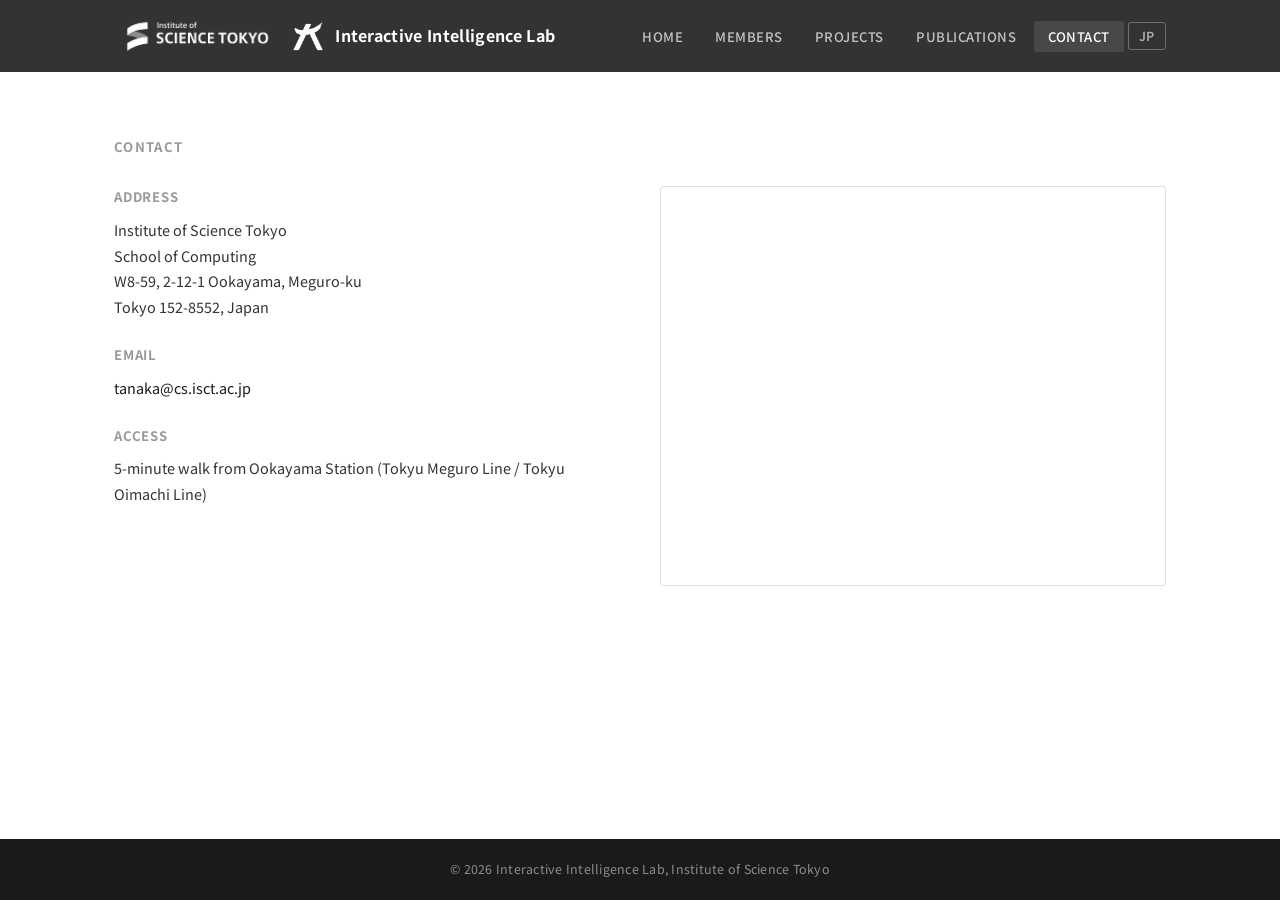
==== contact.html @ d6a08d15 "Initial commit: Interactive Intelligence Lab homepage" ====
<!DOCTYPE html>
<html lang="en">
<head>
  <meta charset="UTF-8">
  <meta name="viewport" content="width=device-width, initial-scale=1.0">
  <title>Contact — Interactive Intelligence Lab</title>
  <link rel="preconnect" href="https://fonts.googleapis.com">
  <link rel="preconnect" href="https://fonts.gstatic.com" crossorigin>
  <link href="https://fonts.googleapis.com/css2?family=Noto+Sans+JP:wght@400;500;700&display=swap" rel="stylesheet">
  <link rel="stylesheet" href="css/style.css">
</head>
<body data-page="contact">

  <!-- Header -->
  <header class="site-header">
    <div class="header-inner">
      <div class="site-logo">
        <img class="logo-isct" src="images/science-tokyo-logo.png" alt="Institute of Science Tokyo">
        <img class="logo-mark" src="images/shanda-logo.png" alt="Lab Logo">
        <a href="index.html" data-i18n="hero.title">Interactive Intelligence Lab</a>
      </div>
      <button class="hamburger" id="hamburger" aria-label="Menu">
        <span></span><span></span><span></span>
      </button>
      <nav class="main-nav" id="main-nav">
        <ul>
          <li><a href="index.html" data-i18n="nav.home">Home</a></li>
          <li><a href="members.html" data-i18n="nav.members">Members</a></li>
          <li><a href="projects.html" data-i18n="nav.projects">Projects</a></li>
          <li><a href="publications.html" data-i18n="nav.publications">Publications</a></li>
          <li><a href="contact.html" class="active" data-i18n="nav.contact">Contact</a></li>
          <li><button class="lang-toggle" id="lang-toggle" data-i18n="lang_toggle">JP</button></li>
        </ul>
      </nav>
    </div>
  </header>

  <!-- Page Content -->
  <section class="section">
    <div class="container">
      <h2 class="section-title" data-i18n="contact.page_title">Contact</h2>
      <div class="contact-grid">
        <div class="contact-info">
          <h3 data-i18n="contact.address_title">Address</h3>
          <p id="contact-address"></p>

          <h3 data-i18n="contact.email_title">Email</h3>
          <p id="contact-email"></p>

          <h3 data-i18n="contact.access_title">Access</h3>
          <p id="contact-access"></p>
        </div>
        <div class="map-embed" id="contact-map"></div>
      </div>
    </div>
  </section>

  <!-- Footer -->
  <footer class="site-footer">
    <div class="container">
      <p>&copy; 2026 <span data-i18n="footer.copyright">Interactive Intelligence Lab, Institute of Science Tokyo</span></p>
    </div>
  </footer>

  <script src="js/i18n.js"></script>
  <script src="js/data-renderer.js"></script>
  <script src="js/main.js"></script>
</body>
</html>
---- css/style.css ----
/* ===== CSS Custom Properties ===== */
:root {
  --color-bg: #ffffff;
  --color-bg-alt: #f5f5f5;
  --color-dark: #1a1a1a;
  --color-text: #333333;
  --color-text-light: #666666;
  --color-text-muted: #999999;
  --color-border: #e0e0e0;
  --color-white: #ffffff;
  --max-width: 1100px;
  --header-height: 72px;
  --radius: 3px;
  --transition: 0.25s ease;
}

/* ===== Reset & Base ===== */
*,
*::before,
*::after {
  margin: 0;
  padding: 0;
  box-sizing: border-box;
}

html {
  scroll-behavior: smooth;
}

body {
  font-family: "Noto Sans JP", "Helvetica Neue", Arial, sans-serif;
  color: var(--color-text);
  background: var(--color-bg);
  line-height: 1.7;
  font-size: 15px;
  min-height: 100vh;
  display: flex;
  flex-direction: column;
}

a {
  color: var(--color-dark);
  text-decoration: none;
  transition: color var(--transition);
}

a:hover {
  color: var(--color-text-light);
}

img {
  max-width: 100%;
  height: auto;
}

ul {
  list-style: none;
}

/* ===== Container ===== */
.container {
  max-width: var(--max-width);
  margin: 0 auto;
  padding: 0 24px;
}

/* ===== Header ===== */
.site-header {
  background: #333333;
  border-bottom: none;
  position: sticky;
  top: 0;
  z-index: 1000;
}

.header-inner {
  display: flex;
  align-items: center;
  justify-content: space-between;
  height: var(--header-height);
  max-width: var(--max-width);
  margin: 0 auto;
  padding: 0 24px;
}

.site-logo {
  display: flex;
  align-items: center;
  gap: 12px;
}

.site-logo .logo-isct {
  height: 54px;
  width: auto;
}

.site-logo .logo-mark {
  height: 30px;
  width: auto;
  filter: brightness(0) invert(1);
}

.site-logo a {
  color: #ffffff;
  font-size: 1rem;
  font-weight: 700;
  letter-spacing: 0.02em;
}

.site-logo a:hover {
  color: rgba(255, 255, 255, 0.8);
}

/* ===== Navigation ===== */
.main-nav ul {
  display: flex;
  gap: 4px;
  align-items: center;
}

.main-nav a {
  color: rgba(255, 255, 255, 0.7);
  padding: 6px 14px;
  border-radius: var(--radius);
  font-size: 0.82rem;
  font-weight: 500;
  letter-spacing: 0.04em;
  text-transform: uppercase;
  transition: color var(--transition), background var(--transition);
}

.main-nav a:hover,
.main-nav a.active {
  color: #ffffff;
  background: rgba(255, 255, 255, 0.1);
}

/* Language Toggle */
.lang-toggle {
  background: transparent;
  color: rgba(255, 255, 255, 0.6);
  border: 1px solid rgba(255, 255, 255, 0.3);
  padding: 4px 10px;
  border-radius: var(--radius);
  cursor: pointer;
  font-size: 0.78rem;
  font-weight: 600;
  font-family: inherit;
  letter-spacing: 0.04em;
  transition: all var(--transition);
}

.lang-toggle:hover {
  color: #ffffff;
  border-color: rgba(255, 255, 255, 0.6);
}

/* Hamburger */
.hamburger {
  display: none;
  background: none;
  border: none;
  cursor: pointer;
  padding: 4px;
  flex-direction: column;
  gap: 5px;
}

.hamburger span {
  display: block;
  width: 22px;
  height: 2px;
  background: #ffffff;
  border-radius: 2px;
  transition: transform var(--transition), opacity var(--transition);
}

.hamburger.open span:nth-child(1) {
  transform: translateY(7px) rotate(45deg);
}

.hamburger.open span:nth-child(2) {
  opacity: 0;
}

.hamburger.open span:nth-child(3) {
  transform: translateY(-7px) rotate(-45deg);
}

/* ===== Hero ===== */
.hero {
  position: relative;
  background: var(--color-dark);
  color: var(--color-white);
  padding: 0;
  overflow: hidden;
  min-height: 420px;
  display: flex;
  align-items: center;
}

.hero-bg {
  position: absolute;
  inset: 0;
  background:
    linear-gradient(135deg, rgba(0,0,0,0.7) 0%, rgba(0,0,0,0.3) 100%),
    url('data:image/svg+xml,<svg xmlns="http://www.w3.org/2000/svg" viewBox="0 0 800 400"><defs><linearGradient id="g" x1="0%" y1="0%" x2="100%" y2="100%"><stop offset="0%" style="stop-color:%23222"/><stop offset="100%" style="stop-color:%23444"/></linearGradient></defs><rect fill="url(%23g)" width="800" height="400"/><circle cx="200" cy="200" r="120" fill="none" stroke="%23555" stroke-width="0.5" opacity="0.3"/><circle cx="600" cy="150" r="80" fill="none" stroke="%23555" stroke-width="0.5" opacity="0.3"/><circle cx="400" cy="300" r="160" fill="none" stroke="%23555" stroke-width="0.5" opacity="0.2"/><line x1="100" y1="50" x2="700" y2="350" stroke="%23444" stroke-width="0.3" opacity="0.2"/><line x1="50" y1="300" x2="750" y2="100" stroke="%23444" stroke-width="0.3" opacity="0.2"/></svg>');
  background-size: cover;
  background-position: center;
}

.hero .container {
  position: relative;
  z-index: 1;
  padding-top: 80px;
  padding-bottom: 80px;
}

.hero-slogan {
  font-size: 2.2rem;
  font-weight: 700;
  line-height: 1.3;
  margin-bottom: 16px;
  letter-spacing: -0.01em;
}

.hero-desc {
  font-size: 1rem;
  opacity: 0.8;
  max-width: 560px;
  line-height: 1.8;
}

.hero-lab-name {
  font-size: 0.82rem;
  font-weight: 500;
  letter-spacing: 0.08em;
  text-transform: uppercase;
  opacity: 0.5;
  margin-bottom: 20px;
}

/* ===== Sections ===== */
.section {
  padding: 64px 0;
}

.section--alt {
  background: var(--color-bg-alt);
}

.section-title {
  font-size: 0.82rem;
  font-weight: 700;
  color: var(--color-text-muted);
  margin-bottom: 28px;
  letter-spacing: 0.1em;
  text-transform: uppercase;
}

/* ===== About ===== */
.about-text {
  font-size: 0.95rem;
  line-height: 1.9;
  color: var(--color-text);
  max-width: 900px;
}

/* ===== News ===== */
.news-list {
  display: flex;
  flex-direction: column;
  gap: 0;
}

.news-item {
  display: flex;
  gap: 20px;
  padding: 14px 0;
  border-bottom: 1px solid var(--color-border);
  align-items: baseline;
}

.news-item:first-child {
  padding-top: 0;
}

.news-date {
  color: var(--color-text-muted);
  font-size: 0.82rem;
  min-width: 100px;
  font-variant-numeric: tabular-nums;
}

.news-title {
  font-size: 0.9rem;
  color: var(--color-text);
}

/* ===== Quick Links ===== */
.quick-links {
  display: grid;
  grid-template-columns: repeat(3, 1fr);
  gap: 20px;
}

.quick-link-card {
  border: 1px solid var(--color-border);
  border-radius: var(--radius);
  padding: 28px 20px;
  text-align: center;
  transition: border-color var(--transition), transform var(--transition);
  background: var(--color-white);
}

.quick-link-card:hover {
  border-color: var(--color-dark);
  transform: translateY(-2px);
}

.quick-link-card .card-icon {
  font-size: 1.6rem;
  margin-bottom: 10px;
  display: block;
  opacity: 0.6;
}

.quick-link-card h3 {
  font-size: 0.95rem;
  color: var(--color-dark);
  margin-bottom: 6px;
}

.quick-link-card p {
  font-size: 0.82rem;
  color: var(--color-text-muted);
}

/* ===== Members ===== */
.member-group-title {
  font-size: 0.82rem;
  font-weight: 700;
  color: var(--color-text-muted);
  margin: 36px 0 16px;
  letter-spacing: 0.08em;
  text-transform: uppercase;
}

.member-group-title:first-of-type {
  margin-top: 0;
}

/* Student Grid */
.student-grid {
  display: grid;
  grid-template-columns: repeat(auto-fill, minmax(200px, 1fr));
  gap: 16px;
}

.student-card {
  border: 1px solid var(--color-border);
  border-radius: var(--radius);
  padding: 24px 16px;
  text-align: center;
  background: var(--color-white);
  transition: border-color var(--transition);
}

.student-card:hover {
  border-color: var(--color-text-muted);
}

.member-photo {
  width: 64px;
  height: 64px;
  border-radius: 50%;
  margin: 0 auto 12px;
  display: flex;
  align-items: center;
  justify-content: center;
  font-size: 1.2rem;
  font-weight: 700;
  color: var(--color-white);
  background: var(--color-dark);
  overflow: hidden;
}

.member-photo img {
  width: 100%;
  height: 100%;
  object-fit: cover;
  display: block;
}

.student-card h4 {
  font-size: 0.92rem;
  color: var(--color-dark);
  margin-bottom: 4px;
}

.student-card h4 a {
  color: var(--color-dark);
  text-decoration: none;
  border-bottom: 1px solid transparent;
  transition: border-color var(--transition);
}

.student-card h4 a:hover {
  border-bottom-color: var(--color-dark);
}

.student-card .research {
  font-size: 0.8rem;
  color: var(--color-text-muted);
  line-height: 1.5;
}

.student-card .affiliation {
  font-size: 0.75rem;
  color: var(--color-text-light);
  font-style: italic;
  margin-top: 4px;
  line-height: 1.4;
}

/* ===== Projects ===== */
.project-list {
  display: flex;
  flex-direction: column;
  gap: 20px;
}

.project-card {
  border: 1px solid var(--color-border);
  border-radius: var(--radius);
  padding: 24px;
  background: var(--color-white);
}

.project-card h3 {
  font-size: 1.05rem;
  color: var(--color-dark);
  margin-bottom: 8px;
}

.project-status {
  display: inline-block;
  font-size: 0.72rem;
  font-weight: 600;
  padding: 2px 8px;
  border-radius: 2px;
  margin-bottom: 12px;
  text-transform: uppercase;
  letter-spacing: 0.04em;
}

.project-status--active {
  background: #f0f0f0;
  color: #333;
  border: 1px solid #ccc;
}

.project-status--completed {
  background: #f7f7f7;
  color: #999;
  border: 1px solid #ddd;
}

.project-description {
  font-size: 0.88rem;
  line-height: 1.7;
  margin-bottom: 12px;
  color: var(--color-text-light);
}

.project-keywords {
  display: flex;
  flex-wrap: wrap;
  gap: 6px;
}

.keyword-tag {
  font-size: 0.75rem;
  padding: 2px 8px;
  background: var(--color-bg-alt);
  border: 1px solid var(--color-border);
  border-radius: 2px;
  color: var(--color-text-muted);
}

/* ===== Publications ===== */
.pub-filters {
  display: flex;
  gap: 6px;
  margin-bottom: 28px;
  flex-wrap: wrap;
}

.pub-filter-btn {
  padding: 5px 14px;
  border: 1px solid var(--color-border);
  border-radius: var(--radius);
  background: var(--color-white);
  color: var(--color-text-light);
  cursor: pointer;
  font-size: 0.82rem;
  font-family: inherit;
  transition: all var(--transition);
}

.pub-filter-btn:hover {
  border-color: var(--color-dark);
  color: var(--color-dark);
}

.pub-filter-btn.active {
  background: var(--color-dark);
  color: var(--color-white);
  border-color: var(--color-dark);
}

.pub-year-group {
  margin-bottom: 28px;
}

.pub-year {
  font-size: 1rem;
  font-weight: 700;
  color: var(--color-dark);
  margin-bottom: 12px;
  padding-bottom: 6px;
  border-bottom: 1px solid var(--color-border);
}

.pub-item {
  padding: 10px 0;
  border-bottom: 1px solid #f0f0f0;
  font-size: 0.88rem;
  line-height: 1.7;
}

.pub-item:last-child {
  border-bottom: none;
}

.pub-authors {
  color: var(--color-text-light);
}

.pub-title {
  font-weight: 600;
  color: var(--color-dark);
}

.pub-venue {
  color: var(--color-text-muted);
  font-style: italic;
}

.pub-type-badge {
  display: inline-block;
  font-size: 0.68rem;
  font-weight: 600;
  padding: 1px 6px;
  border-radius: 2px;
  margin-left: 6px;
  text-transform: uppercase;
  letter-spacing: 0.03em;
  vertical-align: middle;
}

.pub-type-badge--journal {
  background: #f5f5f5;
  color: #666;
  border: 1px solid #ddd;
}

.pub-type-badge--conference {
  background: #f5f5f5;
  color: #666;
  border: 1px solid #ddd;
}

/* ===== Contact ===== */
.contact-grid {
  display: grid;
  grid-template-columns: 1fr 1fr;
  gap: 40px;
  align-items: start;
}

.contact-info h3 {
  font-size: 0.82rem;
  font-weight: 700;
  color: var(--color-text-muted);
  letter-spacing: 0.06em;
  text-transform: uppercase;
  margin-bottom: 8px;
  margin-top: 24px;
}

.contact-info h3:first-child {
  margin-top: 0;
}

.contact-info p,
.contact-info a {
  font-size: 0.9rem;
  line-height: 1.8;
}

.map-embed {
  border: 1px solid var(--color-border);
  border-radius: var(--radius);
  overflow: hidden;
  height: 400px;
}

.map-embed iframe {
  width: 100%;
  height: 100%;
  border: none;
}

/* ===== Footer ===== */
.site-footer {
  background: var(--color-dark);
  color: rgba(255, 255, 255, 0.5);
  padding: 20px 0;
  text-align: center;
  font-size: 0.78rem;
  margin-top: auto;
  letter-spacing: 0.02em;
}

.site-footer a {
  color: rgba(255, 255, 255, 0.7);
}

.site-footer a:hover {
  color: rgba(255, 255, 255, 0.9);
}

.footer-link {
  margin-top: 6px;
  font-size: 0.85rem;
}

.footer-link a {
  color: rgba(255, 255, 255, 0.8);
  text-decoration: underline;
  text-underline-offset: 2px;
}

.footer-link a:hover {
  color: var(--color-white);
}

/* ===== Responsive ===== */
@media (max-width: 768px) {
  .hamburger {
    display: flex;
  }

  .main-nav {
    display: none;
    position: absolute;
    top: var(--header-height);
    left: 0;
    right: 0;
    background: #333333;
    border-top: 1px solid rgba(255, 255, 255, 0.1);
    border-bottom: none;
    padding: 8px 0;
  }

  .main-nav.open {
    display: block;
  }

  .main-nav ul {
    flex-direction: column;
    gap: 0;
  }

  .main-nav a {
    display: block;
    padding: 10px 24px;
    border-radius: 0;
  }

  .main-nav li:last-child {
    padding: 10px 24px;
  }

  .hero {
    min-height: 300px;
  }

  .hero .container {
    padding-top: 48px;
    padding-bottom: 48px;
  }

  .hero-slogan {
    font-size: 1.5rem;
  }

  .hero-desc {
    font-size: 0.9rem;
  }

  .section {
    padding: 40px 0;
  }

  .quick-links {
    grid-template-columns: 1fr;
    gap: 12px;
  }

  .student-grid {
    grid-template-columns: repeat(auto-fill, minmax(160px, 1fr));
  }

  .contact-grid {
    grid-template-columns: 1fr;
  }

  .map-embed {
    height: 300px;
  }

  .news-item {
    flex-direction: column;
    gap: 4px;
  }

  .news-date {
    min-width: auto;
  }

  .pub-filters {
    gap: 6px;
  }
}
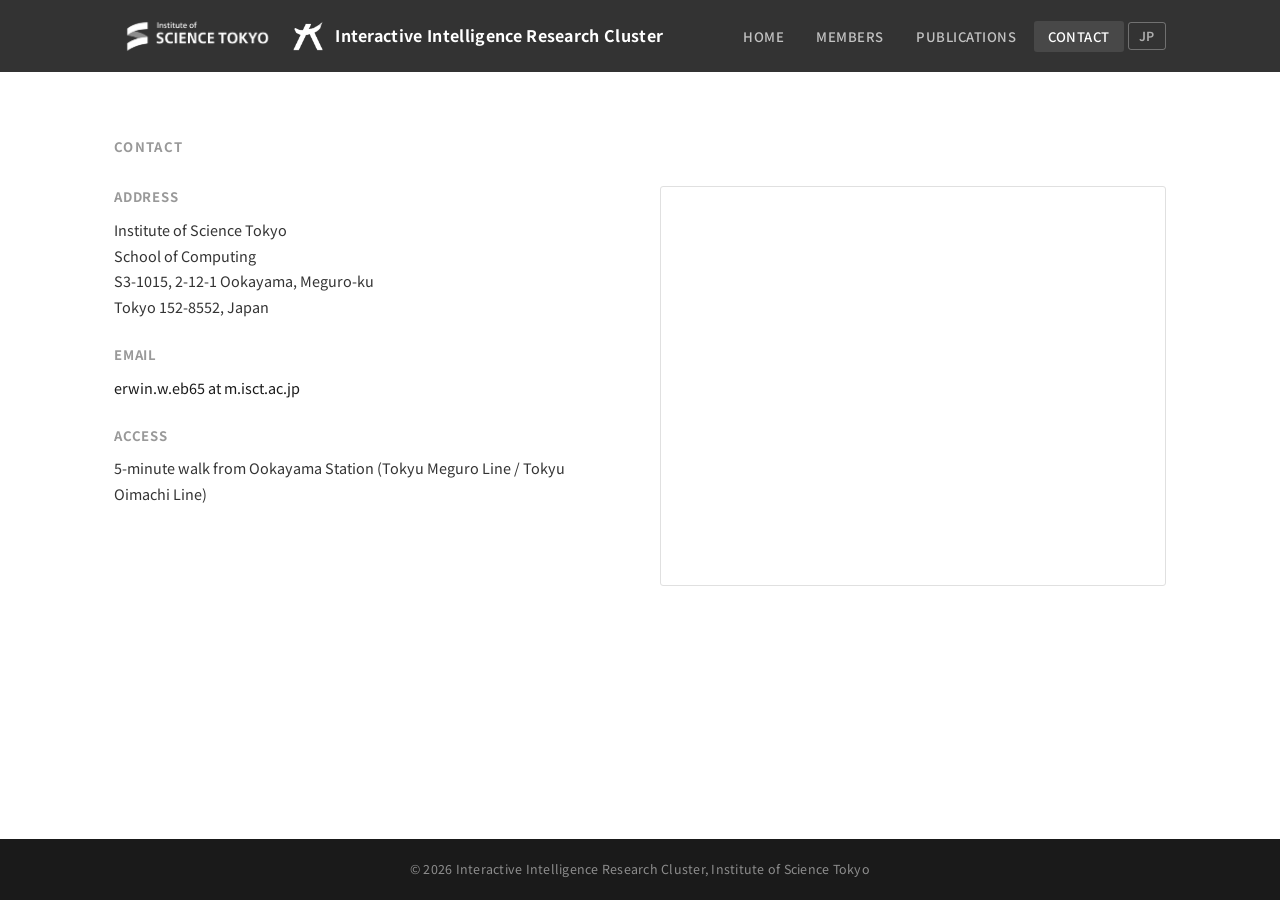
==== commit 96fb6ac6: "Add Industry Collaborative Researcher section, rename site, drop Projects tab - Add Industry Collabo" ====
--- a/contact.html
+++ b/contact.html
@@ -3,7 +3,7 @@
 <head>
   <meta charset="UTF-8">
   <meta name="viewport" content="width=device-width, initial-scale=1.0">
-  <title>Contact — Interactive Intelligence Lab</title>
+  <title>Contact — Interactive Intelligence Research Cluster</title>
   <link rel="preconnect" href="https://fonts.googleapis.com">
   <link rel="preconnect" href="https://fonts.gstatic.com" crossorigin>
   <link href="https://fonts.googleapis.com/css2?family=Noto+Sans+JP:wght@400;500;700&display=swap" rel="stylesheet">
@@ -17,7 +17,7 @@
       <div class="site-logo">
         <img class="logo-isct" src="images/science-tokyo-logo.png" alt="Institute of Science Tokyo">
         <img class="logo-mark" src="images/shanda-logo.png" alt="Lab Logo">
-        <a href="index.html" data-i18n="hero.title">Interactive Intelligence Lab</a>
+        <a href="index.html" data-i18n="hero.title">Interactive Intelligence Research Cluster</a>
       </div>
       <button class="hamburger" id="hamburger" aria-label="Menu">
         <span></span><span></span><span></span>
@@ -26,7 +26,6 @@
         <ul>
           <li><a href="index.html" data-i18n="nav.home">Home</a></li>
           <li><a href="members.html" data-i18n="nav.members">Members</a></li>
-          <li><a href="projects.html" data-i18n="nav.projects">Projects</a></li>
           <li><a href="publications.html" data-i18n="nav.publications">Publications</a></li>
           <li><a href="contact.html" class="active" data-i18n="nav.contact">Contact</a></li>
           <li><button class="lang-toggle" id="lang-toggle" data-i18n="lang_toggle">JP</button></li>
@@ -58,7 +57,7 @@
   <!-- Footer -->
   <footer class="site-footer">
     <div class="container">
-      <p>&copy; 2026 <span data-i18n="footer.copyright">Interactive Intelligence Lab, Institute of Science Tokyo</span></p>
+      <p>&copy; 2026 <span data-i18n="footer.copyright">Interactive Intelligence Research Cluster, Institute of Science Tokyo</span></p>
     </div>
   </footer>
 
--- a/css/style.css
+++ b/css/style.css
@@ -337,6 +337,75 @@
 }
 
 /* ===== Members ===== */
+/* Message Cards */
+.message-grid {
+  display: grid;
+  grid-template-columns: repeat(auto-fit, minmax(320px, 1fr));
+  gap: 20px;
+  margin-bottom: 40px;
+}
+
+.message-card {
+  border: 1px solid var(--color-border);
+  border-radius: var(--radius);
+  padding: 24px;
+  background: var(--color-white);
+  transition: border-color var(--transition);
+  display: flex;
+  flex-direction: column;
+  gap: 16px;
+}
+
+.message-card:hover {
+  border-color: var(--color-text-muted);
+}
+
+.message-header {
+  display: flex;
+  align-items: center;
+  gap: 16px;
+}
+
+.message-header .member-photo {
+  margin: 0;
+  flex-shrink: 0;
+}
+
+.message-meta h4 {
+  font-size: 0.95rem;
+  color: var(--color-dark);
+  margin-bottom: 2px;
+}
+
+.message-meta .research {
+  font-size: 0.8rem;
+  color: var(--color-text-muted);
+  line-height: 1.5;
+}
+
+.message-meta .affiliation {
+  font-size: 0.75rem;
+  color: var(--color-text-light);
+  font-style: italic;
+  margin-top: 2px;
+  line-height: 1.4;
+}
+
+.message-body {
+  font-size: 0.88rem;
+  line-height: 1.8;
+  color: var(--color-text);
+  padding: 12px 16px;
+  background: var(--color-bg-alt);
+  border-radius: var(--radius);
+  min-height: 60px;
+}
+
+.message-body--empty {
+  color: var(--color-text-muted);
+  font-style: italic;
+}
+
 .member-group-title {
   font-size: 0.82rem;
   font-weight: 700;
@@ -371,14 +440,14 @@
 }
 
 .member-photo {
-  width: 64px;
-  height: 64px;
+  width: 96px;
+  height: 96px;
   border-radius: 50%;
-  margin: 0 auto 12px;
+  margin: 0 auto 14px;
   display: flex;
   align-items: center;
   justify-content: center;
-  font-size: 1.2rem;
+  font-size: 1.5rem;
   font-weight: 700;
   color: var(--color-white);
   background: var(--color-dark);
@@ -390,6 +459,16 @@
   height: 100%;
   object-fit: cover;
   display: block;
+}
+
+.member-photo-link {
+  display: inline-block;
+  text-decoration: none;
+  transition: opacity var(--transition);
+}
+
+.member-photo-link:hover {
+  opacity: 0.85;
 }
 
 .student-card h4 {
@@ -421,6 +500,10 @@
   font-style: italic;
   margin-top: 4px;
   line-height: 1.4;
+}
+
+.affiliation + .affiliation {
+  margin-top: 8px;
 }
 
 /* ===== Projects ===== */
@@ -581,6 +664,20 @@
   border: 1px solid #ddd;
 }
 
+.pub-award-badge {
+  display: inline-block;
+  font-size: 0.68rem;
+  font-weight: 600;
+  padding: 1px 6px;
+  border-radius: 2px;
+  margin-left: 4px;
+  letter-spacing: 0.03em;
+  vertical-align: middle;
+  background: #fdecec;
+  color: #c0392b;
+  border: 1px solid #f8d7da;
+}
+
 /* ===== Contact ===== */
 .contact-grid {
   display: grid;
